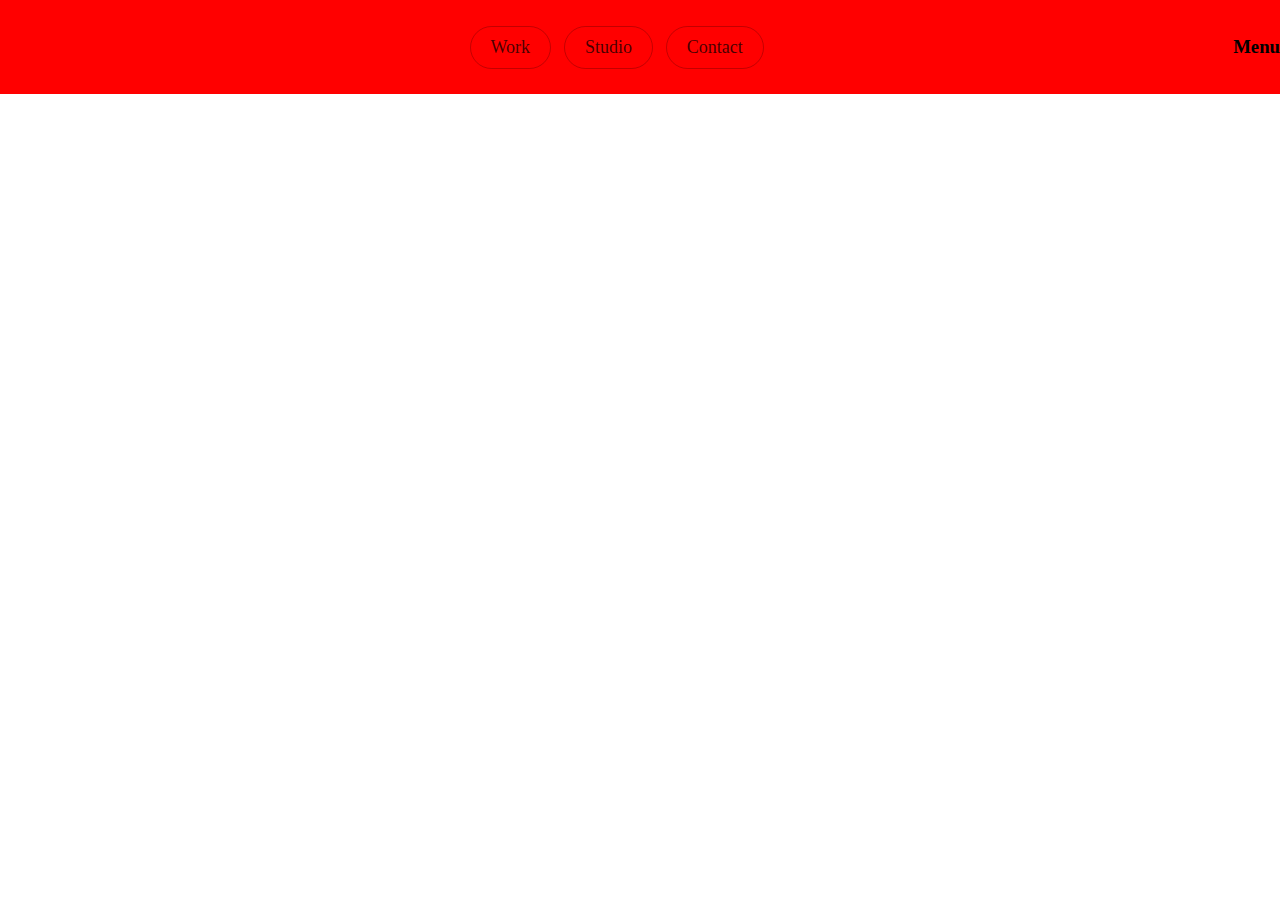
==== practise.html @ 0a2c656d "font and images" ====
<!DOCTYPE html>
<html lang="en">
<head>
    <meta charset="UTF-8">
    <meta name="viewport" content="width=device-width, initial-scale=1.0">
    <title>Document</title>
    <style>
        *{
            margin: 0;
            padding: 0;
        }
        nav {
    padding: 2vw 0vw;
    width: 100%;
    background-color: red;
    display: flex;
    align-items: center;
    position: relative;
    z-index: 100;
    justify-content: space-between;
}

#nav-part2 {
    display: flex;
    align-items: center;
    gap: 1vw;
}

#nav-part2 h4 {
    padding: 10px 20px;
    border: 1px solid #0000003c;
    border-radius: 50px;
    font-weight: 500;
    color: #000000bb;
    transition: all ease 0.4s;
    position: relative;
    font-size: 18px;
    overflow: hidden;
}

#nav-part2 h4::after {
    content: "";
    position: absolute;
    height: 100%;
    width: 100%;
    background-color: black;
    left: 0;
    bottom: -100%;
    border-radius: 50%;
    transition: all ease 0.4s;
}

#nav-part2 h4:hover::after {
    bottom: 0;
    border-radius: 0;
}

#nav-part2 h4 a {
    color: #000000bb;
    text-decoration: none;
    position: relative;
    z-index: 9;
}

#nav-part2 h4:hover a {
    color: #fff;
}

    </style>
</head>
<body>
    <nav>
        <img src="https://uploads-ssl.webflow.com/64d3dd9edfb41666c35b15b7/64d3dd9edfb41666c35b15c2_Sundown%20logo.svg"
            alt="">
        <div id="nav-part2">
            <h4><a href="#">Work</a></h4>
            <h4><a href="#">Studio</a></h4>
            <h4><a href="#">Contact</a></h4>
        </div>
        <h3>Menu</h3>
    </nav>    
</body>
</html>
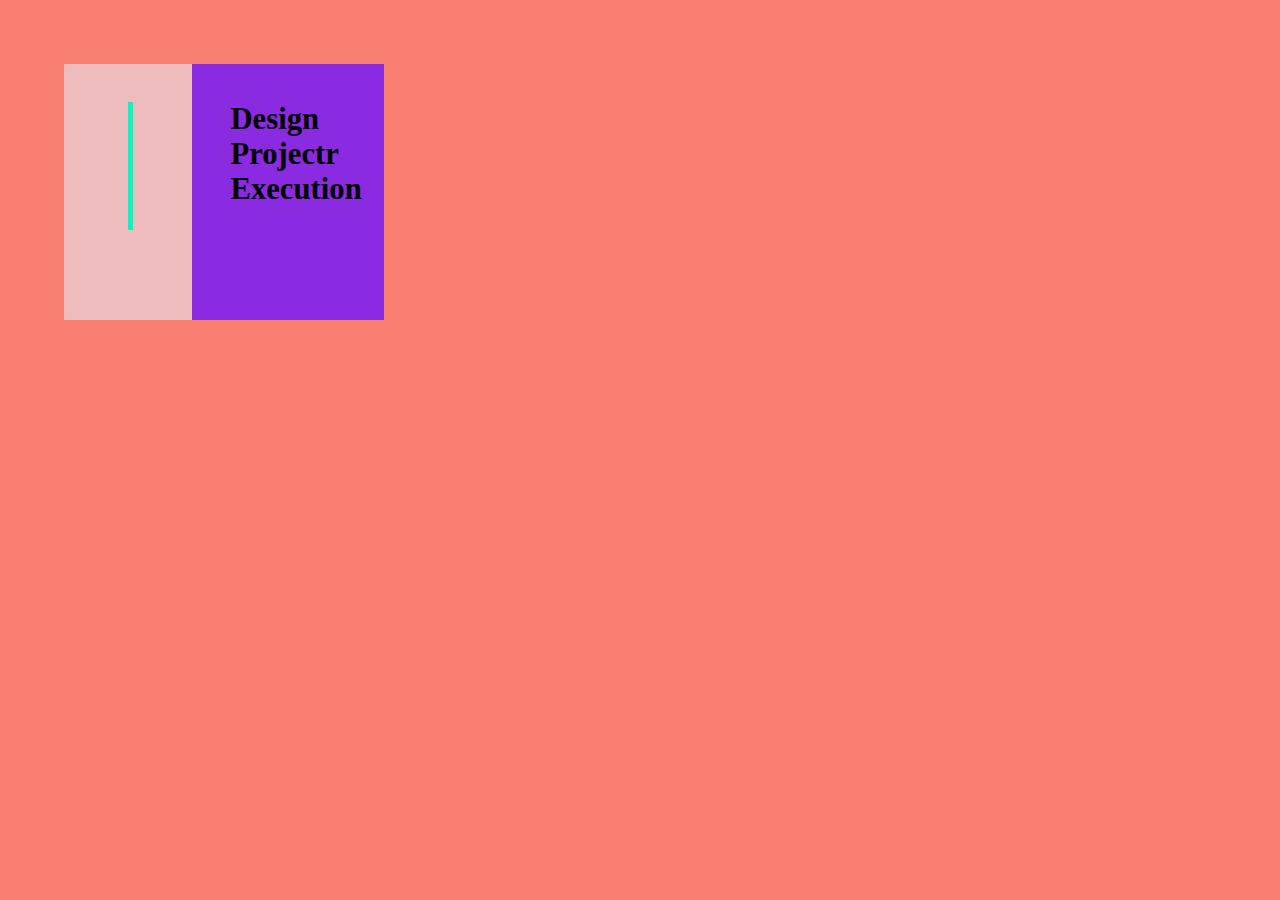
==== commit f558fa2c: "new update" ====
--- a/practise.html
+++ b/practise.html
@@ -8,76 +8,71 @@
         *{
             margin: 0;
             padding: 0;
+            box-sizing: border-box;
         }
-        nav {
-    padding: 2vw 0vw;
-    width: 100%;
-    background-color: red;
-    display: flex;
-    align-items: center;
-    position: relative;
-    z-index: 100;
-    justify-content: space-between;
+        .container{
+            height: 100vh;
+            width: 100%;
+            background-color: salmon;
+            display: flex;
+            padding: 5vw 5vw;
+                }
+        .box1{
+            height: 20vw;
+            width: 10vw;
+            background-color: rgb(238, 188, 188);
+            position: relative;
+        }
+        .box2{
+            height: 20vw;
+            width: 15vw;
+            background-color: blueviolet;
+            padding: 3vw 3vw;
+        }
+        .box2 h1{
+            font-size: 2.4vw;
+        }
+     .v2{
+   border-left: 5px solid rgb(13, 243, 186);
+   height: 10vw;
+   
+   margin-left: 5vw;
+   margin-top: 3vw;
+   position: relative;
+   
 }
+.v2 .child{
+    border-left: 5px solid rgb(0, 30, 141);
+   height: 4vw;
+   position: absolute;
+   margin-left: 12vh;  
 
-#nav-part2 {
-    display: flex;
-    align-items: center;
-    gap: 1vw;
 }
-
-#nav-part2 h4 {
-    padding: 10px 20px;
-    border: 1px solid #0000003c;
-    border-radius: 50px;
-    font-weight: 500;
-    color: #000000bb;
-    transition: all ease 0.4s;
-    position: relative;
-    font-size: 18px;
-    overflow: hidden;
-}
-
-#nav-part2 h4::after {
-    content: "";
-    position: absolute;
-    height: 100%;
-    width: 100%;
-    background-color: black;
-    left: 0;
-    bottom: -100%;
-    border-radius: 50%;
-    transition: all ease 0.4s;
-}
-
-#nav-part2 h4:hover::after {
-    bottom: 0;
-    border-radius: 0;
-}
-
-#nav-part2 h4 a {
-    color: #000000bb;
-    text-decoration: none;
-    position: relative;
-    z-index: 9;
-}
-
-#nav-part2 h4:hover a {
-    color: #fff;
-}
-
+/* .bigg{
+    height: 12vw;
+    width: 5vw;
+    background-color: pink;
+} */
     </style>
 </head>
 <body>
-    <nav>
-        <img src="https://uploads-ssl.webflow.com/64d3dd9edfb41666c35b15b7/64d3dd9edfb41666c35b15c2_Sundown%20logo.svg"
-            alt="">
-        <div id="nav-part2">
-            <h4><a href="#">Work</a></h4>
-            <h4><a href="#">Studio</a></h4>
-            <h4><a href="#">Contact</a></h4>
+ <div class="container">
+
+    <div class="box1">
+  
+      
+        <div class="child"></div>
+        <div class="v2">
+            
+          
         </div>
-        <h3>Menu</h3>
-    </nav>    
+      
+    </div>
+    <div class="box2">
+        <h1>Design</h1>
+        <h1>Projectr</h1>
+        <h1>Execution</h1>
+    </div>
+ </div>   
 </body>
 </html>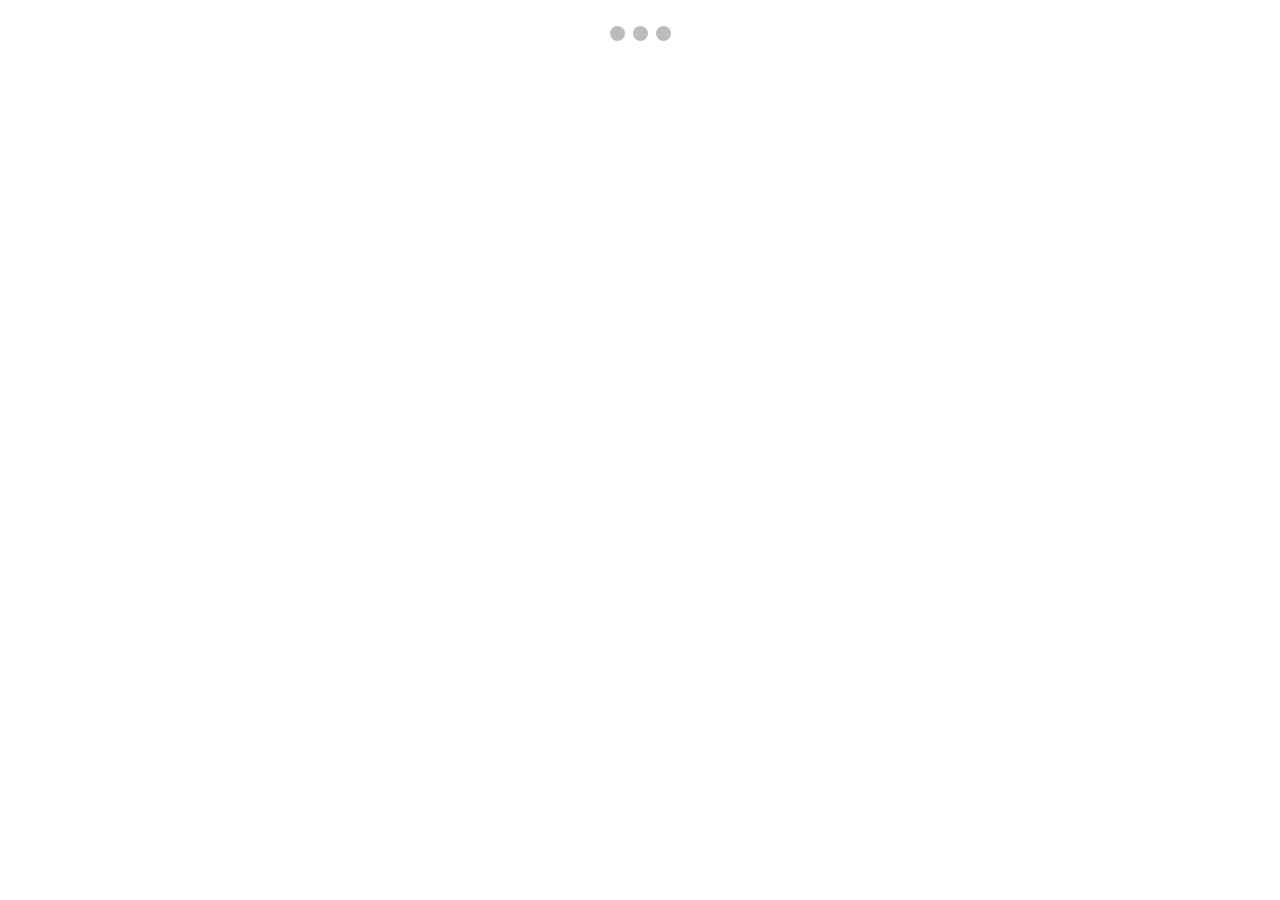
==== commit 3bc82aa4: "fonts and images" ====
--- a/practise.html
+++ b/practise.html
@@ -5,74 +5,131 @@
     <meta name="viewport" content="width=device-width, initial-scale=1.0">
     <title>Document</title>
     <style>
-        *{
-            margin: 0;
-            padding: 0;
-            box-sizing: border-box;
-        }
-        .container{
-            height: 100vh;
-            width: 100%;
-            background-color: salmon;
-            display: flex;
-            padding: 5vw 5vw;
-                }
-        .box1{
-            height: 20vw;
-            width: 10vw;
-            background-color: rgb(238, 188, 188);
-            position: relative;
-        }
-        .box2{
-            height: 20vw;
-            width: 15vw;
-            background-color: blueviolet;
-            padding: 3vw 3vw;
-        }
-        .box2 h1{
-            font-size: 2.4vw;
-        }
-     .v2{
-   border-left: 5px solid rgb(13, 243, 186);
-   height: 10vw;
+        * {box-sizing:border-box}
+
+/* Slideshow container */
+.slideshow-container {
+  max-width: 1000px;
+  position: relative;
+  margin: auto;
+}
+
+/* Hide the images by default */
+.mySlides {
+  display: none;
+}
+
+/* Next & previous buttons */
+.prev, .next {
+  cursor: pointer;
+  position: absolute;
+  top: 50%;
+  width: auto;
+  margin-top: -22px;
+  padding: 16px;
+  color: white;
+  font-weight: bold;
+  font-size: 18px;
+  transition: 0.6s ease;
+  border-radius: 0 3px 3px 0;
+  user-select: none;
+}
+
+/* Position the "next button" to the right */
+.next {
+  right: 0;
+  border-radius: 3px 0 0 3px;
+}
+
+/* On hover, add a black background color with a little bit see-through */
+.prev:hover, .next:hover {
+  background-color: rgba(0,0,0,0.8);
+}
+
+/* Caption text */
+.text {
+  color: #f2f2f2;
+  font-size: 15px;
+  padding: 8px 12px;
+  position: absolute;
+  bottom: 8px;
+  width: 100%;
+  text-align: center;
+}
+
+/* Number text (1/3 etc) */
+.numbertext {
+  color: #f2f2f2;
+  font-size: 12px;
+  padding: 8px 12px;
+  position: absolute;
+  top: 0;
+}
+
+/* The dots/bullets/indicators */
+.dot {
+  cursor: pointer;
+  height: 15px;
+  width: 15px;
+  margin: 0 2px;
+  background-color: #bbb;
+  border-radius: 50%;
+  display: inline-block;
+  transition: background-color 0.6s ease;
+}
+
+.active, .dot:hover {
+  background-color: #717171;
+}
+
+/* Fading animation */
+.fade {
+  animation-name: fade;
+  animation-duration: 1.5s;
+}
+
+@keyframes fade {
+  from {opacity: .4}
+  to {opacity: 1}
+}
+    </style>
    
-   margin-left: 5vw;
-   margin-top: 3vw;
-   position: relative;
-   
-}
-.v2 .child{
-    border-left: 5px solid rgb(0, 30, 141);
-   height: 4vw;
-   position: absolute;
-   margin-left: 12vh;  
-
-}
-/* .bigg{
-    height: 12vw;
-    width: 5vw;
-    background-color: pink;
-} */
-    </style>
 </head>
 <body>
- <div class="container">
+    <div class="slideshow-container">
 
-    <div class="box1">
-  
-      
-        <div class="child"></div>
-        <div class="v2">
-            
-          
+        <!-- Full-width images with number and caption text -->
+        <div class="mySlides fade">
+          <div class="numbertext">1 / 3</div>
+          <img src="5.webp
+          " style="width:100%">
+          <div class="text">Caption Text</div>
         </div>
       
-    </div>
-    <div class="box2">
-        <h1>Design</h1>
-        <h1>Projectr</h1>
-        <h1>Execution</h1>
-    </div>
- </div>   
+        <div class="mySlides fade">
+          <div class="numbertext">2 / 3</div>
+          <img src="img4.webp" style="width:100%">
+          <div class="text">Caption Two</div>
+        </div>
+      
+        <div class="mySlides fade">
+          <div class="numbertext">3 / 3</div>
+          <img src="img2.webp" style="width:100%">
+          <div class="text">Caption Three</div>
+        </div>
+      
+        <!-- Next and previous buttons -->
+        <a class="prev" onclick="plusSlides(-1)">&#10094;</a>
+        <a class="next" onclick="plusSlides(1)">&#10095;</a>
+      </div>
+      <br>
+      
+      <!-- The dots/circles -->
+      <div style="text-align:center">
+        <span class="dot" onclick="currentSlide(1)"></span>
+        <span class="dot" onclick="currentSlide(2)"></span>
+        <span class="dot" onclick="currentSlide(3)"></span>
+      </div>
+    
 </body>
 </html>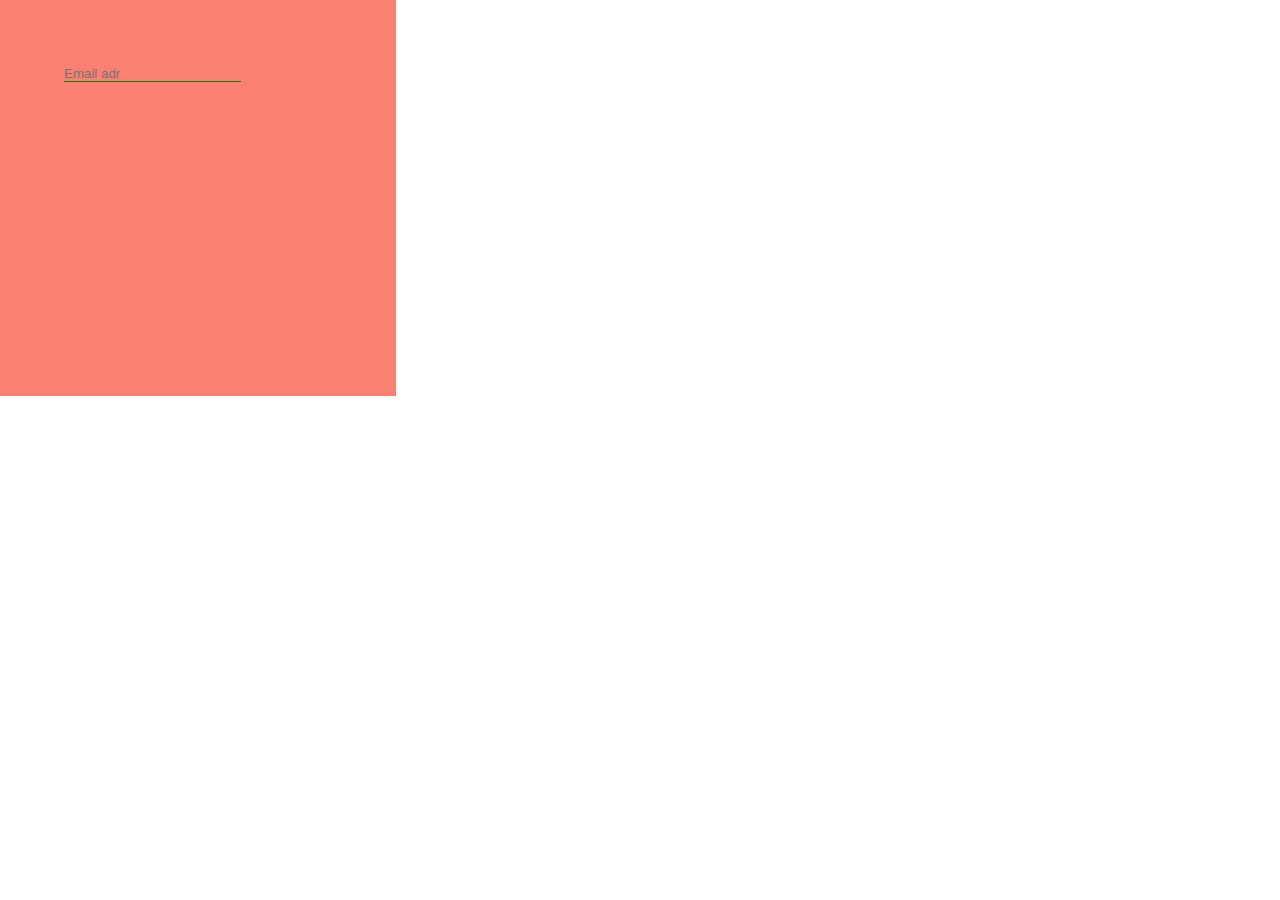
==== commit 773701f4: "fonts and images" ====
--- a/practise.html
+++ b/practise.html
@@ -1,135 +1,34 @@
 <!DOCTYPE html>
 <html lang="en">
 <head>
-    <meta charset="UTF-8">
-    <meta name="viewport" content="width=device-width, initial-scale=1.0">
-    <title>Document</title>
-    <style>
-        * {box-sizing:border-box}
+  <meta charset="UTF-8">
+  <meta name="viewport" content="width=device-width, initial-scale=1.0">
+  <title>Document</title>
+  <style>
+    *{
+      margin: 0;
+      padding: 0;
+      box-sizing: border-box;
+    }
+    .email-section{
+      height: 44vh;
+      width:44vh;
+      background-color: salmon;
+      padding:5vw 5vw
+    }
+    #myEmail{
+      border: none;
+      background:transparent;
+      border-bottom: 1px solid green;
+     
+    }
 
-/* Slideshow container */
-.slideshow-container {
-  max-width: 1000px;
-  position: relative;
-  margin: auto;
-}
-
-/* Hide the images by default */
-.mySlides {
-  display: none;
-}
-
-/* Next & previous buttons */
-.prev, .next {
-  cursor: pointer;
-  position: absolute;
-  top: 50%;
-  width: auto;
-  margin-top: -22px;
-  padding: 16px;
-  color: white;
-  font-weight: bold;
-  font-size: 18px;
-  transition: 0.6s ease;
-  border-radius: 0 3px 3px 0;
-  user-select: none;
-}
-
-/* Position the "next button" to the right */
-.next {
-  right: 0;
-  border-radius: 3px 0 0 3px;
-}
-
-/* On hover, add a black background color with a little bit see-through */
-.prev:hover, .next:hover {
-  background-color: rgba(0,0,0,0.8);
-}
-
-/* Caption text */
-.text {
-  color: #f2f2f2;
-  font-size: 15px;
-  padding: 8px 12px;
-  position: absolute;
-  bottom: 8px;
-  width: 100%;
-  text-align: center;
-}
-
-/* Number text (1/3 etc) */
-.numbertext {
-  color: #f2f2f2;
-  font-size: 12px;
-  padding: 8px 12px;
-  position: absolute;
-  top: 0;
-}
-
-/* The dots/bullets/indicators */
-.dot {
-  cursor: pointer;
-  height: 15px;
-  width: 15px;
-  margin: 0 2px;
-  background-color: #bbb;
-  border-radius: 50%;
-  display: inline-block;
-  transition: background-color 0.6s ease;
-}
-
-.active, .dot:hover {
-  background-color: #717171;
-}
-
-/* Fading animation */
-.fade {
-  animation-name: fade;
-  animation-duration: 1.5s;
-}
-
-@keyframes fade {
-  from {opacity: .4}
-  to {opacity: 1}
-}
-    </style>
-   
+  </style>
 </head>
 <body>
-    <div class="slideshow-container">
+  <div class="email-section">
+    <input type="email" id="myEmail" placeholder="Email adr">
+</div>
 
-        <!-- Full-width images with number and caption text -->
-        <div class="mySlides fade">
-          <div class="numbertext">1 / 3</div>
-          <img src="5.webp
-          " style="width:100%">
-          <div class="text">Caption Text</div>
-        </div>
-      
-        <div class="mySlides fade">
-          <div class="numbertext">2 / 3</div>
-          <img src="img4.webp" style="width:100%">
-          <div class="text">Caption Two</div>
-        </div>
-      
-        <div class="mySlides fade">
-          <div class="numbertext">3 / 3</div>
-          <img src="img2.webp" style="width:100%">
-          <div class="text">Caption Three</div>
-        </div>
-      
-        <!-- Next and previous buttons -->
-        <a class="prev" onclick="plusSlides(-1)">&#10094;</a>
-        <a class="next" onclick="plusSlides(1)">&#10095;</a>
-      </div>
-      <br>
-      
-      <!-- The dots/circles -->
-      <div style="text-align:center">
-        <span class="dot" onclick="currentSlide(1)"></span>
-        <span class="dot" onclick="currentSlide(2)"></span>
-        <span class="dot" onclick="currentSlide(3)"></span>
-      </div>
-    
 </body>
 </html>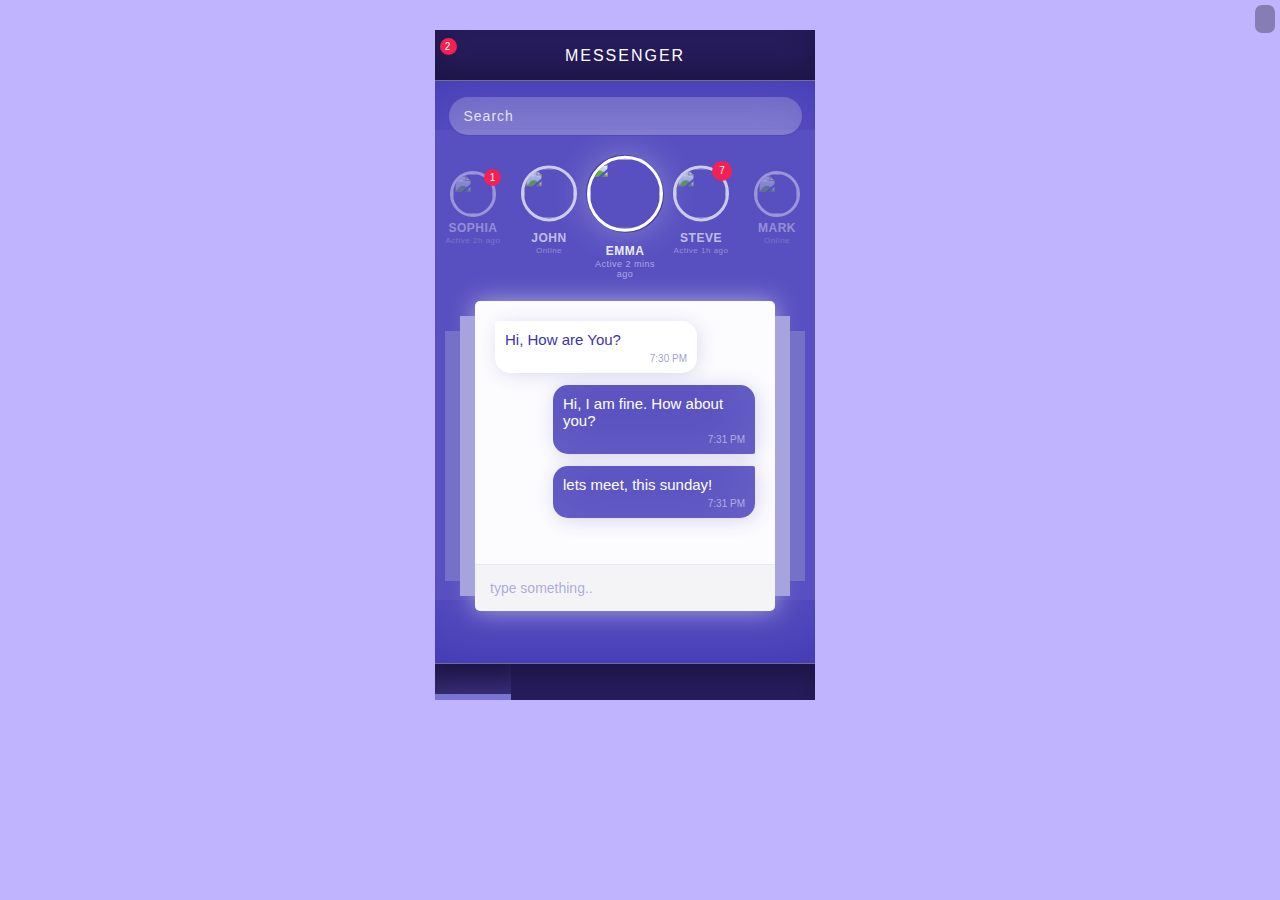
==== commit c3ea0e1d: "fonts and images" ====
--- a/practise.html
+++ b/practise.html
@@ -5,30 +5,660 @@
   <meta name="viewport" content="width=device-width, initial-scale=1.0">
   <title>Document</title>
   <style>
-    *{
-      margin: 0;
-      padding: 0;
-      box-sizing: border-box;
-    }
-    .email-section{
-      height: 44vh;
-      width:44vh;
-      background-color: salmon;
-      padding:5vw 5vw
-    }
-    #myEmail{
-      border: none;
-      background:transparent;
-      border-bottom: 1px solid green;
-     
-    }
-
+    *
+{
+  margin: 0;
+  padding: 0;
+  outline: none;
+}
+
+body
+{
+  font-family: 'Roboto', sans-serif;
+  background: #c1b4ff;
+}
+
+.container
+{
+  position: relative;
+  width: 430px;
+  height: 900px;
+  left: 50%;
+  margin: 0px auto;
+  margin-left: -205px;
+  display: inline-block;
+}
+
+div.app
+{
+  position: relative;
+  width: 380px;
+  height: 670px;
+  background: #5850c0;
+  margin-top: 30px;
+}
+
+div.app:before
+{
+  content: '';
+  position: absolute;
+  left: 0;
+  width: 100%;
+  height: 100px;
+  display: inline-block;
+  box-shadow: inset 0 80px 85px -35px #3c33b0;
+  z-index: 0;
+}
+
+div.app:after
+{
+  content: '';
+  position: absolute;
+  left: 0;
+  width: 100%;
+  height: 100px;
+  display: inline-block;
+  bottom: 0;
+  box-shadow: inset 0 -80px 85px -35px #3c33b0;
+  z-index: 0;
+}
+
+div.app div.head
+{
+  z-index: 1;
+  position: relative;
+  display: block;
+  width: 100%;
+  height: 50px;
+  line-height: 48px;
+  text-align: center;
+  text-transform: uppercase;
+  letter-spacing: 2px;
+  color: rgba(255,255,255,0.7);
+
+  background: #271c5d;
+  border-bottom: 1px solid rgba(255,255,255,0.35);
+  box-shadow: inset 0 -15px 35px -5px rgba(0,0,0,0.3);
+}
+
+div.head span.title
+{
+  position: absolute;
+  width: 100%;
+  display: inline-block;
+  left: 0;
+  font-size: 16px;
+  font-weight: 500;
+  margin-top: 2px;
+  color: #fff;
+}
+
+div.head span.messages-notification
+{
+  position: relative;
+  float: left;
+  font-size: 18px;
+  font-weight: normal;
+  margin-left: 15px;
+  color: #fff;
+  margin-top: 2px;
+}
+
+div.head span.messages-notification span.count
+{
+  position: absolute;
+  font-size: 10px;
+  width: 17px;
+  height: 17px;
+  display: inline-block;
+  background: #f42052;
+  line-height: 17px;
+  border-radius: 100%;
+  margin-top: 6px;
+  margin-left: -10px;
+}
+
+div.head span.create-new
+{
+  float: right;
+  font-size: 17px;
+  font-weight: normal;
+  margin-right: 15px;
+  color: #fff;
+  margin-top: 2px;
+}
+
+.clearfix::after
+{
+  content: '';
+  clear: both;
+  display: table;
+}
+
+div.search-bar
+{
+  position: relative;
+  margin-top: 15px;
+  text-align: center;
+  z-index: 1;
+}
+
+div.search-bar .ip-search
+{
+  width: 85%;
+  border: none;
+  font-size: 16px;
+  padding: 10px 15px;
+  color: rgba(255,255,255,0.7);
+  background: rgba(255,255,255,0.25);
+  border-radius: 50px;
+  border: 1px solid rgba(60,51,176,0.7);
+  box-shadow: inset 0 25px 25px -15px rgba(60,51,176,0.15);
+}
+
+div.search-bar .ip-search::placeholder
+{
+  color: rgba(255,255,255,0.8);
+  letter-spacing: 1px;
+  font-size: 14px;
+}
+
+div.search-bar i.fa
+{
+  position: absolute;
+  right: 0;
+  margin-right: 25px;
+  margin-top: 14px;
+  color: rgba(255,255,255,0.8);
+  font-size: 12px;
+}
+
+.friend-list
+{
+  margin-top: 35px;
+}
+
+.friend-list ul li
+{
+  position: relative;
+  list-style: none;
+  float: left;
+  width: 20%;
+  text-align: center;
+}
+
+.friend-list ul li img
+{
+  border-radius: 100%;
+  border: 3px solid rgba(255,255,255,1);
+}
+
+.friend-list ul li:nth-child(2n+1) img
+{
+  width: 40px;
+  height: 40px;
+}
+
+.friend-list ul li:nth-child(2n+2) img
+{
+  width: 50px;
+  height: 50px;
+  transform: translateY(-10%);
+}
+
+.friend-list ul li:nth-child(3) img
+{
+  width: 70px;
+  height: 70px;
+  transform: translateY(-20%);
+}
+
+.friend-list ul li:nth-child(2n+1) img,
+.friend-list ul li:nth-child(2n+1) span.name
+{
+  opacity: 0.4;
+}
+
+.friend-list ul li:nth-child(2n+2) img,
+.friend-list ul li:nth-child(2n+2) span.name
+{
+  opacity: 0.7;
+}
+
+.friend-list ul li.active img,
+.friend-list ul li.active span.name
+{
+  opacity: 1;
+}
+
+.friend-list ul li.active img
+{
+  box-shadow: 1px 1px 0 rgba(39,28,93,0.5),
+              -1px -1px 0 rgba(39,28,93,0.5),
+              0 0 35px rgba(255,255,255,0.3);
+}
+
+.friend-list ul li span.name
+{
+  position: relative;
+  width: 100%;
+  left: 0;
+  text-transform: uppercase;
+  font-size: 12px;
+  font-weight: 600;
+  letter-spacing: 0.5px;
+  color: rgba(255,255,255,0.9);
+}
+
+.friend-list ul li.active span.name
+{
+  top: -7px;
+}
+
+.friend-list ul li span.name span.status
+{
+  display: block;
+  text-transform: none;
+  font-weight: 300;
+  font-size: 8px;
+  color: rgba(255,255,255,0.5);
+}
+
+.friend-list ul li.active span.name span.status
+{
+  font-size: 9px;
+}
+
+.friend-list ul li:nth-child(2n+1) span.messages span.count
+{
+  position: absolute;
+  font-size: 10px;
+  width: 17px;
+  height: 17px;
+  display: inline-block;
+  background: #f42052;
+  z-index: 10;
+  line-height: 17px;
+  border-radius: 100%;
+  margin-top: -2px;
+  right: 0;
+  margin-right: 10px;
+  color: #fff;
+}
+
+.friend-list ul li:nth-child(2n+2) span.messages span.count
+{
+  position: absolute;
+  z-index: 10;
+  font-size: 10px;
+  width: 20px;
+  height: 20px;
+  display: inline-block;
+  background: #f42052;
+  line-height: 20px;
+  border-radius: 100%;
+  margin-top: -10px;
+  right: 0;
+  margin-right: 7px;
+  color: #fff;
+}
+
+.friend-list ul li.active span.messages,
+.friend-list ul li span.messages.hide
+{
+  display: none;
+}
+
+div.chat-messages
+{
+  position: relative;
+  margin-top: 15px;
+  z-index: 10;
+}
+
+div.chat-messages div.chat
+{
+  position: relative;
+  width: 260px;
+  height: 270px;
+  background: #fcfcfe;
+  left: 50%;
+  margin-left: -150px;
+  padding: 20px;
+  border-radius: 5px;
+  font-size: 15px;
+
+  box-shadow: 30px 0 0 -15px #a7a4dd,
+              60px 0 0 -30px #7570c8,
+              -30px 0 0 -15px #a7a4dd,
+              -60px 0 0 -30px #7570c8,
+              0 0 25px rgba(255,255,255,0.5);
+}
+
+div.chat div.chat-content > span
+{
+  margin-bottom: 12px;
+}
+
+div.chat div.chat-content span.friend
+{
+  position: relative;
+  width: 70%;
+  height: auto;
+  display: inline-block;
+  background: #fff;
+  padding: 10px;
+  padding-bottom: 25px;
+  box-shadow: 2px 2px 20px -2px rgba(60,51,176,0.2);
+  color: rgba(60,51,176,1);
+}
+
+div.chat div.chat-content span.friend.first
+{
+  border-radius: 15px 15px 15px 2px;
+}
+
+div.chat div.chat-content span.friend.last
+{
+  border-radius: 2px 15px 15px 15px;
+}
+
+div.chat div.chat-content span.friend span.time
+{
+  position: absolute;
+  display: block;
+  right: 0;
+  margin-top: 5px;
+  margin-right: 10px;
+  font-size: 10px;
+  font-weight: 500;
+  color: rgba(60,51,176,0.5);
+}
+
+div.chat div.chat-content span.you
+{
+  position: relative;
+  float: right;
+  width: 70%;
+  height: auto;
+  background: #5850c0;
+  display: inline-block;
+  padding: 10px;
+  padding-bottom: 25px;
+  color: #fff;
+
+  box-shadow: 2px 2px 20px rgba(60,51,176,0.2),
+              inset -10px -10px 55px rgba(255,255,255,0.1);
+}
+
+div.chat div.chat-content span.you span.time
+{
+  position: absolute;
+  display: block;
+  right: 0;
+  margin-top: 5px;
+  margin-right: 10px;
+  font-size: 10px;
+  font-weight: 500;
+  color: rgba(255,255,255,0.5);
+}
+
+div.chat div.chat-content span.you.first
+{
+  border-radius: 15px 15px 2px 15px;
+}
+
+div.chat div.chat-content span.you.last
+{
+  border-radius: 15px 2px 15px 15px;
+}
+
+div.msg-box
+{
+  position: absolute;
+  width: 100%;
+  bottom: 0;
+  left: 0;
+  border-top: 1px solid rgba(60,51,176,0.1);
+  overflow: hidden;
+}
+
+div.msg-box .ip-msg
+{
+  width: 70%;
+  font-size: 14px;
+  padding: 15px;
+  padding-right: 30%;
+  color: rgba(60,51,176,0.9);
+  border: none;
+  background: rgba(0,0,0,0.03);
+}
+
+div.msg-box .ip-msg::placeholder
+{
+  color: rgba(60,51,176,0.4);
+}
+
+div.msg-box span.btn-group
+{
+  position: absolute;
+  right: 0;
+  top: 0;
+  margin-top: 14px;
+  display: inline-block;
+  margin-right: 10px;
+}
+
+div.msg-box span.btn-group i
+{
+  color: rgba(60,51,176,1);
+  font-size: 18px;
+  padding: 0 7px;
+}
+
+div.footer
+{
+  position: absolute;
+  width: 100%;
+  bottom: 0;
+  z-index: 10;
+  background: #271c5d;
+  border-top: 1px solid rgba(255,255,255,0.35);
+  box-shadow: inset 0 15px 25px -5px rgba(0,0,0,0.3);
+}
+
+div.footer ul li
+{
+  list-style: none;
+  float: left;
+  width: 20%;
+  display: inline-block;
+  padding: 18px 0;
+  font-size: 18px;
+  text-align: center;
+  color: #8b86ed;
+}
+
+div.footer ul li.active
+{
+  color: #fff;
+  box-shadow: inset 0 -6px 0 rgba(139,134,237,0.8),
+ inset 0 -25px 25px -10px rgba(139,134,237,0.2);
+}
+.yt {
+  position: fixed;
+  padding: 7px 10px 3px 10px;
+  top: 5px;
+  right: 5px;
+  background: rgba(0, 0, 0, 0.3);
+  border-radius: 7px;
+}
+
+.yt:hover {
+  background: rgba(0, 0, 0, 0.4);
+}
   </style>
 </head>
 <body>
-  <div class="email-section">
-    <input type="email" id="myEmail" placeholder="Email adr">
-</div>
-
+  <div class="container">
+    <div class="app">
+  
+      <div class="head clearfix">
+        <span class="messages-notification">
+              <i class="fa fa-comments-o"></i>
+              <span class="count">2</span>
+        </span>
+        <span class="title">Messenger</span>
+        <span class="create-new">
+              <i class="fa fa-pencil-square-o"></i>
+            </span>
+      </div>
+  
+      <div class="search-bar">
+        <i class="fa fa-search"></i>
+        <input type="text" class="ip-search" placeholder="Search" />
+      </div>
+  
+      <div class="body">
+        <div class="friend-list clearfix">
+          <ul>
+            <li>
+              <span class="messages">
+                    <span class="count">1</span>
+              </span>
+              <img src="https://s5.postimg.cc/3wnxyjz8n/image.png" alt="" />
+              <span class="name">
+                    Sophia
+                    <span class="status">
+                      Active 2h ago
+                    </span>
+              </span>
+            </li>
+            <li>
+              <span class="messages hide">
+                    <span class="count"></span>
+              </span>
+              <img src="https://s5.postimg.cc/q9vold06b/image.png" alt="" />
+              <span class="name">
+                    John
+                    <span class="status">
+                      Online
+                    </span>
+              </span>
+            </li>
+            <li class="active">
+              <span class="messages hide">
+                    <span class="count"></span>
+              </span>
+              <img src="https://s5.postimg.cc/nttv7ii3n/image.png" alt="" />
+              <span class="name">
+                    Emma
+                    <span class="status">
+                      Active 2 mins ago
+                    </span>
+              </span>
+            </li>
+            <li>
+              <span class="messages">
+                    <span class="count">7</span>
+              </span>
+              <img src="https://s5.postimg.cc/pzo620lk3/image.png" alt="" />
+              <span class="name">
+                    Steve
+                    <span class="status">
+                      Active 1h ago
+                    </span>
+              </span>
+            </li>
+            <li>
+              <span class="messages hide">
+                    <span class="count"></span>
+              </span>
+              <img src="https://s5.postimg.cc/dz2q1ae5f/image.png" alt="" />
+              <span class="name">
+                    Mark
+                    <span class="status">
+                      Online
+                    </span>
+              </span>
+            </li>
+          </ul>
+        </div>
+  
+        <div class="chat-messages">
+          <div class="chat">
+            <div class="chat-content clearfix">
+              <span class="friend last">
+                    Hi, How are You?
+                    <span class="time">
+                      7:30 PM
+                    </span>
+              </span>
+              <span class="you first">
+                    Hi, I am fine.
+                    How about you?
+                    <span class="time">
+                      7:31 PM
+                    </span>
+              </span>
+              <span class="you last">
+                    lets meet,
+                    this sunday!
+                    <span class="time">
+                      7:31 PM
+                    </span>
+              </span>
+            </div>
+  
+            <div class="msg-box">
+              <input type="text" class="ip-msg" placeholder="type something.." />
+              <span class="btn-group">
+                    <i class="fa fa-paper-plane"></i>
+                    <i class="fa fa-paperclip"></i>
+                  </span>
+            </div>
+  
+          </div>
+        </div>
+  
+      </div>
+  
+      <div class="footer">
+        <ul>
+          <li class="active">
+            <i class="fa fa-comments-o"></i>
+          </li>
+          <li>
+            <i class="fa fa-tags"></i>
+          </li>
+          <li>
+            <i class="fa fa-heart"></i>
+          </li>
+          <li>
+            <i class="fa fa-clock-o"></i>
+          </li>
+          <li>
+            <i class="fa fa-cog"></i>
+          </li>
+        </ul>
+      </div>
+  
+    </div>
+  </div>
+  
+  
+  
+  
+  
+  
+  
+  
+  
+  
+  <div class="yt">
+    <a href="https://youtu.be/rEmd9c3wtVE" target="_blank">
+      <img width="151" src="https://s5.postimg.cc/vzwuxmw87/template.png" alt="" />
+    </a>
+  </div>
 </body>
 </html>